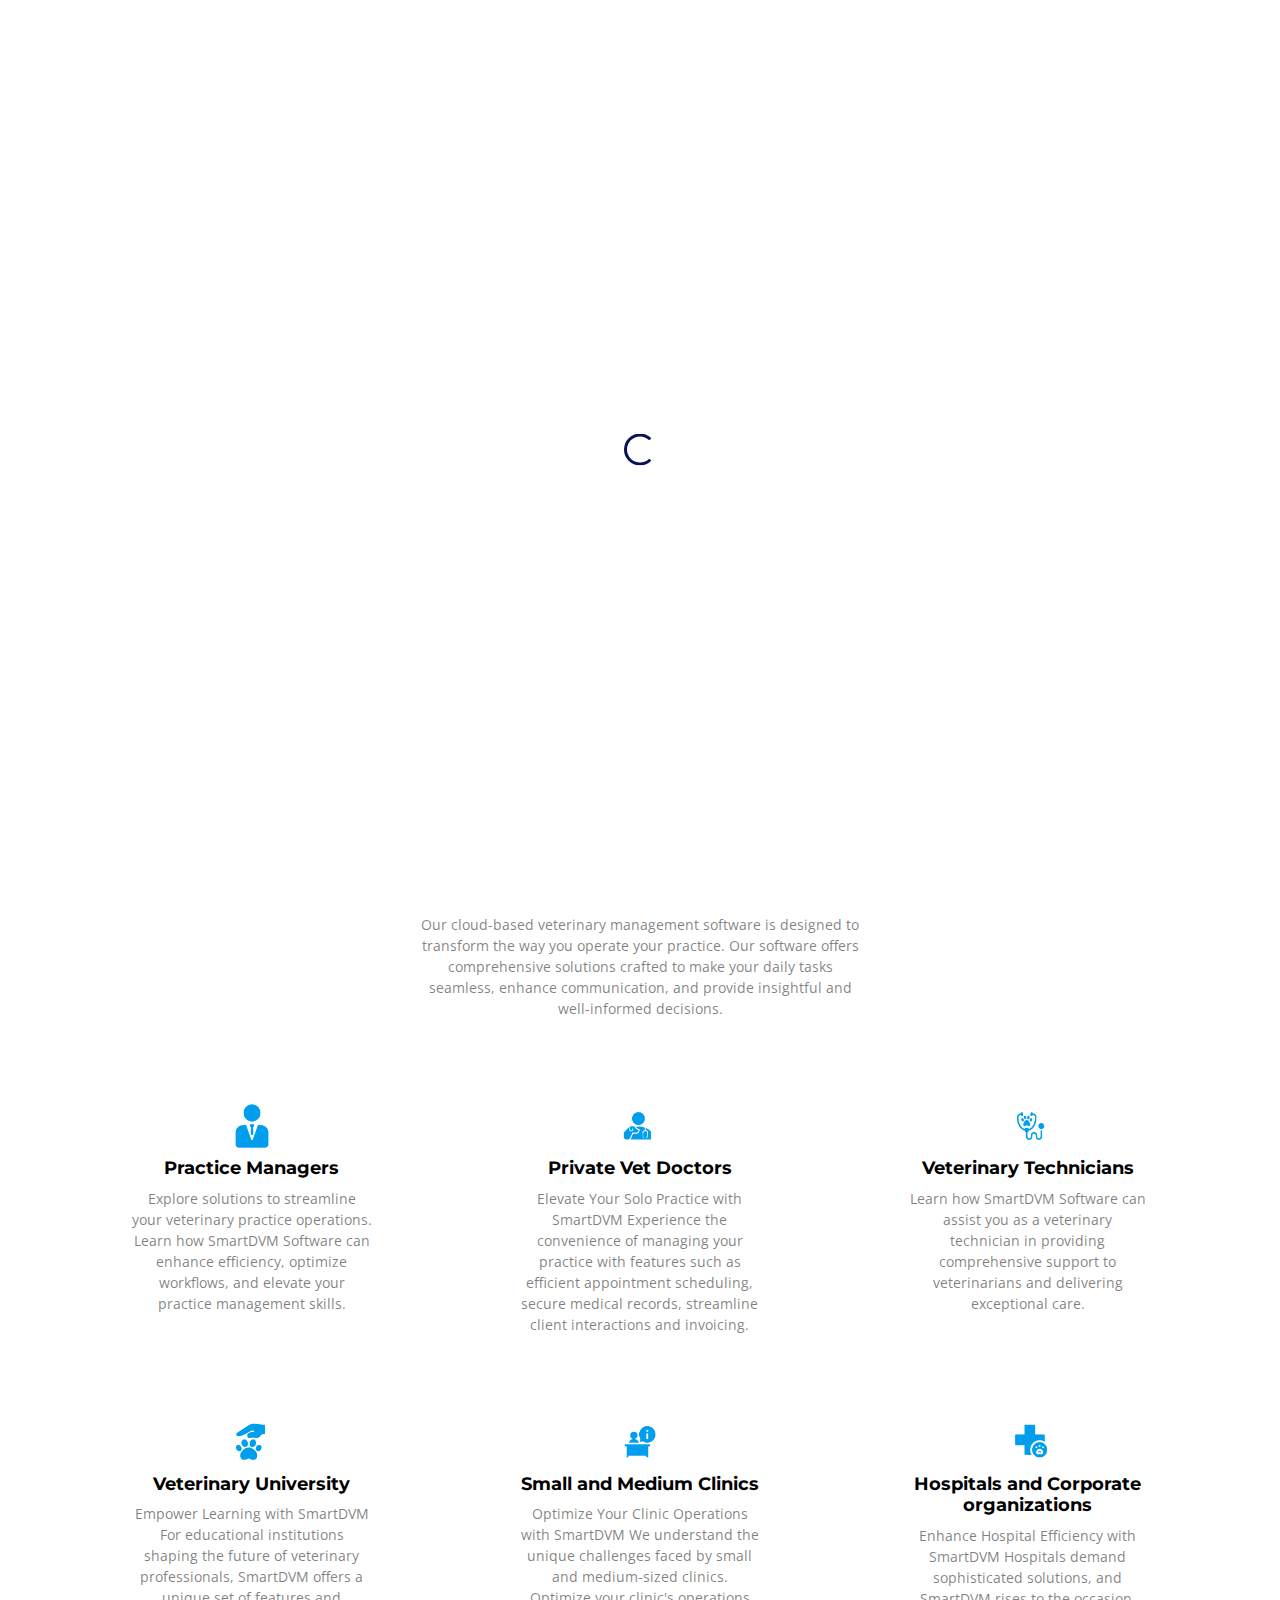
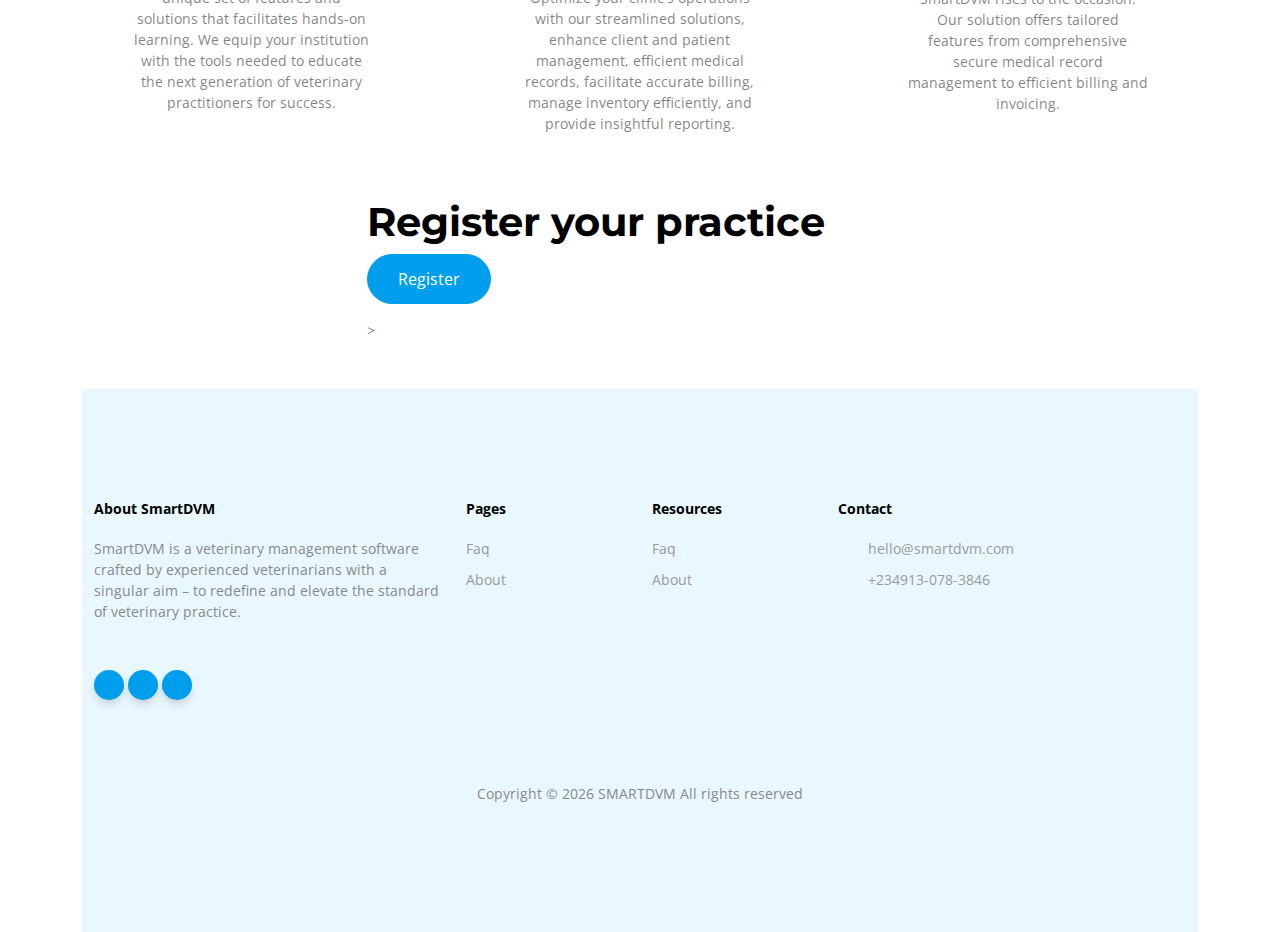
==== index.html @ 069df4ab "Update index.html" ====
<!DOCTYPE html>
<html lang="en">
  <head>
    <!-- Required meta tags -->
    <meta charset="utf-8" />
    <meta name="viewport" content="width=device-width, initial-scale=1" />
    <link rel="preconnect" href="https://fonts.gstatic.com" />
    <link
      href="https://fonts.googleapis.com/css2?family=Montserrat:wght@300;700&family=Open+Sans:wght@400;700&display=swap"
      rel="stylesheet"
    />
    <link
      rel="stylesheet"
      href="https://cdnjs.cloudflare.com/ajax/libs/font-awesome/6.5.1/css/all.min.css"
      integrity="sha512-DTOQO9RWCH3ppGqcWaEA1BIZOC6xxalwEsw9c2QQeAIftl+Vegovlnee1c9QX4TctnWMn13TZye+giMm8e2LwA=="
      crossorigin="anonymous"
      referrerpolicy="no-referrer"
    />
    <link rel="stylesheet" href="fonts/icomoon/style.css" />
    <link rel="stylesheet" href="fonts/flaticon/font/flaticon.css" />

    <link rel="stylesheet" href="css/bootstrap.css" />
    <link rel="stylesheet" href="css/tiny-slider.css" />
    <link rel="stylesheet" href="css/aos.css" />
    <link rel="stylesheet" href="css/style.css" />
    <link rel="stylesheet" href="css/switch.css" />
    <link rel="stylesheet" href="css/other-styles.css" />

    <title>Smartdvm</title>
  </head>
  <body>
    <div class="site-mobile-menu site-navbar-target">
      <div class="site-mobile-menu-header">
        <div class="site-mobile-menu-close">
          <span class="icofont-close js-menu-toggle"></span>
        </div>
      </div>
      <div class="site-mobile-menu-body"></div>
    </div>

    <nav class="site-nav mt-3">
      <div class="container">
        <div class="site-navigation">
          <a href="index.html" class="logo m-0 float-start"
            ><img src="images/logo.png" alt="Image" style="width: 200px"
          /></a>

          <ul
            class="js-clone-nav d-none d-lg-inline-block text-start site-menu float-end"
          >
            <li class="active"><a href="index.html">Home</a></li>
            <li><a href="features.html">Features</a></li>
            <li>
              <a target="_blank" href="https://www.youtube.com/@SmartDVM"
                >Video</a
              >
            </li>
            <li><a href="contact.html">Contact Us</a></li>
            <li><a href="faq.html">Faq</a></li>
            <li class="cta-button"><a href="https://onboarding.smartdvm.com/getting_started/register">Register</a></li>
          </ul>

          <a
            href="#"
            class="burger ml-auto float-right site-menu-toggle js-menu-toggle d-inline-block d-lg-none"
            data-toggle="collapse"
            data-target="#main-navbar"
          >
            <span></span>
          </a>
        </div>
      </div>
    </nav>

    <div class="hero-section">
      <div class="container">
        <div class="row justify-content-between">
          <div class="col-lg-5">
            <span class="subheading mb-2" data-aos="fade-up">Veterinary</span>
            <h1 class="heading mb-3" data-aos="fade-up" data-aos-delay="100">
              Elevating Veterinary Management for 
              <span class="launch">Every Practice!</span>
            </h1>
            <p class="mb-5" data-aos="fade-up" data-aos-delay="200">
              Where innovation meets compassion in the world of veterinary management. 
              Whether you're a  private vet doctor, a small or medium clinic, or a hospital,
               SmartDVM is tailored to meet your  unique needs. Our commitment is to empower 
               you with solutions that redefine efficiency and  elevate the quality of care 
               for your furry patients
            </p>

            <p data-aos="fade-up" data-aos-delay="300">
              <a href="https://onboarding.smartdvm.com/getting_started/register" class="btn btn-primary mr-2">Register</a>
              <a href="contact.html" class="btn btn-outline-primary"
                >Contact us</a
              >
            </p>
          </div>
          <div class="col-lg-6">
            <div class="img-wrap" data-aos="fade-left">
              <img src="images/hero.png" alt="Image" class="img-fluid" />
            </div>
          </div>
        </div>
      </div>
    </div>
    <div class="section pt-0 section-2">
      <div class="container">
        <div class="row mb-5">
          <div class="col-lg-5 mx-auto text-center" data-aos="fade-up">
            <span class="subheading mb-2">SMARTDVM</span>
            <h1 class="heading mb-3">Who Should Use SmartDVM?</h1>

            <p>
              Our cloud-based veterinary management software is designed to transform the way you operate  your practice. 
              Our software offers comprehensive solutions crafted to make your daily tasks  seamless, enhance communication, and provide insightful and well-informed decisions.
            </p>
          </div>
        </div>

        <div class="row g-5 text-center">
          <div class="col-lg-4" data-aos="fade-up" data-aos-delay="0">
            <div class="attendance text-center">
              <div class="icon">
                <!-- <span class="flaticon-trophy"></span> -->
                <img src="images/manager.png" alt="Image" class="img_icon" />
              </div>
              <h3>Practice Managers</h3>
              <p>
                Explore solutions to streamline your veterinary practice
                operations. Learn how SmartDVM Software can enhance efficiency,
                optimize workflows, and elevate your practice management skills.
              </p>
            </div>
          </div>
          <div class="col-lg-4" data-aos="fade-up" data-aos-delay="100">
            <div class="attendance text-center">
              <div class="icon">
                <!-- <span class="flaticon-trophy"></span> -->
                <img
                  src="images/vetenarians.png"
                  alt="Image"
                  class="img_icon"
                />
              </div>
              <h3>Private Vet Doctors</h3>
              <p>
                Elevate Your Solo Practice with SmartDVM 
                Experience the convenience of managing your practice with features such as efficient  
                appointment scheduling, secure medical records, streamline client interactions and invoicing.
              </p>
            </div>
          </div>
          <div class="col-lg-4" data-aos="fade-up" data-aos-delay="200">
            <div class="attendance text-center">
              <div class="icon">
                <!-- <span class="flaticon-trophy"></span> -->
                <img
                  src="images/technicians.png"
                  alt="Image"
                  class="img_icon"
                />
              </div>
              <h3>Veterinary Technicians</h3>
              <p>
                Learn how SmartDVM Software can assist you as a veterinary
                technician in providing comprehensive support to veterinarians
                and delivering exceptional care.
              </p>
            </div>
          </div>

          <div class="col-lg-4" data-aos="fade-up" data-aos-delay="0">
            <div class="attendance text-center">
              <div class="icon">
                <!-- <span class="flaticon-trophy"></span> -->
                <img src="images/assistant.png" alt="Image" class="img_icon" />
              </div>
              <h3>Veterinary University</h3>
              <p>
                Empower Learning with SmartDVM 
              For educational institutions shaping the future of veterinary professionals,
              SmartDVM offers a  unique set of features and solutions that facilitates hands-on learning.
              We equip your institution  with the tools needed to educate the next generation of veterinary practitioners for success. 
              </p>
            </div>
          </div>

          <div class="col-lg-4" data-aos="fade-up" data-aos-delay="0">
            <div class="attendance text-center">
              <div class="icon">
                <!-- <span class="flaticon-trophy"></span> -->
                <img
                  src="images/receptionists.png"
                  alt="Image"
                  class="img_icon"
                />
              </div>
              <h3>Small and Medium Clinics </h3>
              <p>
                Optimize Your Clinic Operations with SmartDVM 
                We understand the unique challenges faced by small and medium-sized clinics.
                Optimize your  clinic's operations with our streamlined solutions, enhance client
                 and patient management,  efficient medical records, facilitate accurate billing,
                  manage inventory efficiently, and provide  insightful reporting.
              </p>
            </div>
          </div>

          <div class="col-lg-4" data-aos="fade-up" data-aos-delay="0">
            <div class="attendance text-center">
              <div class="icon">
                <!-- <span class="flaticon-trophy"></span> -->
                <img src="images/others.png" alt="Image" class="img_icon" />
              </div>
              <h3>Hospitals and Corporate organizations </h3>
              <p>
                Enhance Hospital Efficiency with SmartDVM 
                Hospitals demand sophisticated solutions, and SmartDVM rises to the occasion.
                 Our solution  offers tailored features from comprehensive secure medical record
                  management to efficient billing  and invoicing.                
              </p>
            </div>
          </div>
        </div>
      </div>
    </div>

    <!-- <div class="section section-3">
      <div class="container">
        <div class="row justify-content-between">
          <div class="col-lg-7" data-aos="fade-up">
            <img src="images/agenda.png" alt="Image" class="img-fluid" />
          </div>
          <div class="col-lg-4" data-aos="fade-up" data-aos-delay="100">
            <h3 class="subheading mb-2">Agenda</h3>
            <h2 class="heading mb-4">Event Agenda</h2>

            <ul class="list-check list-unstyled mb-5">
              <li>
                <span class="agenda">9:00 AM - 9:30 AM:</span>
                Registration and Check-in
              </li>
              <li>
                <span class="agenda">9:30 AM - 9:50 AM:</span>
                Opening Remarks
              </li>
              <li>
                <span class="agenda">9:50 AM - 10:00 AM:</span>
                Information Session: About Registrations for Raffle/Prize Draw
              </li>

              <li>
                <span class="agenda">10:00 AM - 10:30 AM:</span>
                Keynote Address: Advancing Veterinary Practice through
                Technology
              </li>
              <li>
                <span class="agenda">10:30 AM - 11:00 AM:</span>
                Tea Break
              </li>
              <li>
                <span class="agenda">11:00 AM - 12:00 PM:</span>
                Panel Discussion: The Impact of Technology on Veterinary
                Practice
              </li>
              <li>
                <span class="agenda">12:00 PM - 1:00 PM:</span>
                Unveiling SmartDVM: Software Demo
              </li>
              <li>
                <span class="agenda">1:00 PM - 2:00 PM:</span>
                Lunch Break
              </li>
              <li>
                <span class="agenda">2:00 PM - 3:00 PM:</span>
                Software Customization: Customizing SmartDVM for Enhanced
                Practice Efficiency
              </li>
              <li>
                <span class="agenda">3:00 PM - 3:30 PM: </span>
                Q & A Session
              </li>
              <li>
                <span class="agenda">3:30 PM - 4:00 PM:</span>
                Raffle/Prize Draw: Introducing SmartDVM First Ambassador
              </li>
              <li>
                <span class="agenda">4:00 PM - : </span>
                Closing Remarks and Networking
              </li>
            </ul>
            <p><a href="#pageForm" class="btn btn-primary">Register now</a></p>
          </div>
        </div>
      </div>
    </div> -->

    <div class="container pt-0">
      <div class="row justify-content-center">
        <div class="col-lg-6 order-lg-2 mb-5 mb-lg-0">
          <div class="section-title mb-5">
            <h2 class="heading" data-aos="fade-up" data-aos-delay="100">
              Register your practice
            </h2>
            <p data-aos="fade-up" data-aos-delay="300">
              <a href="https://onboarding.smartdvm.com/getting_started/register" class="btn btn-primary mr-2">Register</a>
            
            </p>
            >
            <!--<strong class="subtitle" data-aos="fade-up" data-aos-delay="0"
              >Register Now for the SmartDVM Software Launch Event</strong
            >
            
            <p class="subtitle" data-aos="fade-up" data-aos-delay="0">
              Join us on May 22, 2024, at Radisson Hotel, 42/44 Isaac John
              street, GRA, Ikeja, Lagos, Nigeria ,for the unveiling of
              SmartDVM's veterinary software. To secure your spot, please
              complete the registration form below. Early registration is
              recommended as space is limited.
            </p>
          </div>
         <form class="contact-form" id="pageForm" onsubmit="handleSubmit">
            <div class="row">
              <div class="col-6">
                <div class="form-group mb-3">
                  <label class="text-black" for="fname">First name</label>
                  <input type="text" class="form-control" id="fname" />
                </div>
              </div>
              <div class="col-6">
                <div class="form-group mb-3">
                  <label class="text-black" for="lname">Last name</label>
                  <input type="text" class="form-control" id="lname" />
                </div>
              </div>
            </div>
            <div class="form-group mb-3">
              <label class="text-black" for="email">Email address</label>
              <input type="email" class="form-control" id="email" />
            </div>
            <div class="row">
              <div class="col-6">
                <div class="form-group mb-3">
                  <label class="text-black" for="fname">Phone Number</label>
                  <input type="text" class="form-control" id="phone_number" />
                </div>
              </div>
              <div class="col-6">
                <div class="form-group mb-3">
                  <label class="text-black" for="lname">Practice Name</label>
                  <input
                    type="text"
                    class="form-control"
                    id="practice_name"
                    onchange="(e)=>{console.log(e.target.value)}"
                  />
                </div>
              </div>
              <div class="col-12">
                <div class="form-group mb-3">
                  
                  <label class="switch">
                    <input type="checkbox" id="raffleSwitch" />
                    <span class="slider round"></span>
                  </label>
                  <label class="text-black" for="raffleSwitch"
                    >Check this box to enter the prize draw for the Smartdvm
                    launching event</label
                  >
                </div>
              </div>
            </div>

            <button type="submit" class="btn btn-primary">Register</button>
          </form>-->
          <p id="regResponse"></p>
        </div>
      </div>
    </div>

    <div class="site-footer">
      <div class="container">
        <div class="row mb-5">
          <div class="col-md-6 col-lg-4">
            <div class="widget">
              <h3 class="heading">About SmartDVM</h3>
              <p class="mb-5" data-aos="fade-up" data-aos-delay="200">
                SmartDVM is a veterinary management software crafted by 
                experienced veterinarians with a  singular aim – to redefine and 
                elevate the standard of veterinary practice.  
              </p>
            </div>
            <div class="widget">
              <ul class="list-unstyled social">
                <li>
                  <a href="https://twitter.com/Smartdvm1"
                    ><span class="icon-twitter"></span
                  ></a>
                </li>
                <li>
                  <a href="https://www.instagram.com/smartdvm/"
                    ><span class="icon-instagram"></span
                  ></a>
                </li>
                <li>
                  <a href="https://www.facebook.com/smartdvm4vets"
                    ><span class="icon-facebook"></span
                  ></a>
                </li>
              </ul>
            </div>
          </div>
          <div class="col-md-6 col-lg-2 pl-lg-5">
            <div class="widget">
              <h3 class="heading">Pages</h3>
              <ul class="links list-unstyled">
                <li><a href="faq.html">Faq</a></li>
                <li><a href="#">About</a></li>
                <!-- <li><a href="contact.html">Contact</a></li> -->
              </ul>
            </div>
          </div>
          <div class="col-md-6 col-lg-2">
            <div class="widget">
              <h3 class="heading">Resources</h3>
              <ul class="links list-unstyled">
                <li><a href="faq.html">Faq</a></li>
                <li><a href="#">About</a></li>
                <!-- <li><a href="contact.html">Contact</a></li> -->
              </ul>
            </div>
          </div>
          <div class="col-md-6 col-lg-4">
            <div class="widget">
              <h3 class="heading">Contact</h3>
              <ul class="list-unstyled quick-info links">
                <li class="email"><a href="#"> hello@smartdvm.com</a></li>
                <li class="phone"><a href="#">+234913-078-3846</a></li>
                <!-- <li class="address">
                  <a href="#">
                    Radisson Hotel, 42/44 Isaac John street, GRA, Ikeja, Lagos,
                    Nigeria
                  </a>
                </li> -->
              </ul>
            </div>
          </div>
        </div>

        <div class="row">
          <div class="col-lg-12 text-center">
            <p>
              Copyright &copy;
              <script>
                document.write(new Date().getFullYear());
              </script>
              SMARTDVM All rights reserved
            </p>
          </div>
        </div>
      </div>
    </div>

    <!-- Preloader -->
    <div id="overlayer"></div>
    <div class="loader">
      <div class="spinner-border text-primary" role="status">
        <span class="visually-hidden">Loading...</span>
      </div>
    </div>
    <script
      src="https://code.jquery.com/jquery-3.7.1.min.js"
      integrity="sha256-/JqT3SQfawRcv/BIHPThkBvs0OEvtFFmqPF/lYI/Cxo="
      crossorigin="anonymous"
    ></script>
    <script src="js/bootstrap.bundle.min.js"></script>
    <script src="js/tiny-slider.js"></script>
    <script src="js/aos.js"></script>
    <script src="js/navbar.js"></script>
    <script src="js/counter.js"></script>
    <script src="js/custom.js"></script>
    <script src="js/register.js"></script>
  </body>
</html>
---- css/switch.css ----
/* The switch - the box around the slider */
.switch {
    position: relative;
    display: inline-block;
    width: 60px;
    height: 34px;
  }
  
  /* Hide default HTML checkbox */
  .switch input {
    opacity: 0;
    width: 0;
    height: 0;
  }
  
  /* The slider */
  .slider {
    position: absolute;
    cursor: pointer;
    top: 0;
    left: 0;
    right: 0;
    bottom: 0;
    background-color: #ccc;
    transition: .4s;
  }
  
  .slider:before {
    position: absolute;
    content: "";
    height: 26px;
    width: 26px;
    left: 4px;
    bottom: 4px;
    background-color: white;
    transition: .4s;
  }
  
  input:checked + .slider {
    background-color: #2196F3;
  }
  
  input:focus + .slider {
    box-shadow: 0 0 1px #2196F3;
  }
  
  input:checked + .slider:before {
    transform: translateX(26px);
  }
  
  /* Rounded sliders */
  .slider.round {
    border-radius: 34px;
  }
  
  .slider.round:before {
    border-radius: 50%;
  }
---- css/other-styles.css ----
.reg-success{
padding: 20px ;
background-color: #CEEEDB;
color: #09AA49;
font-weight: 700;
margin-top: 10px;
border-radius: 5px;
}

.reg-error{
    padding: 20px ;
    background-color: #FACCCC;
    color: #E50000;
    font-weight: 700;
    margin-top: 10px;
    border-radius: 5px;
    }
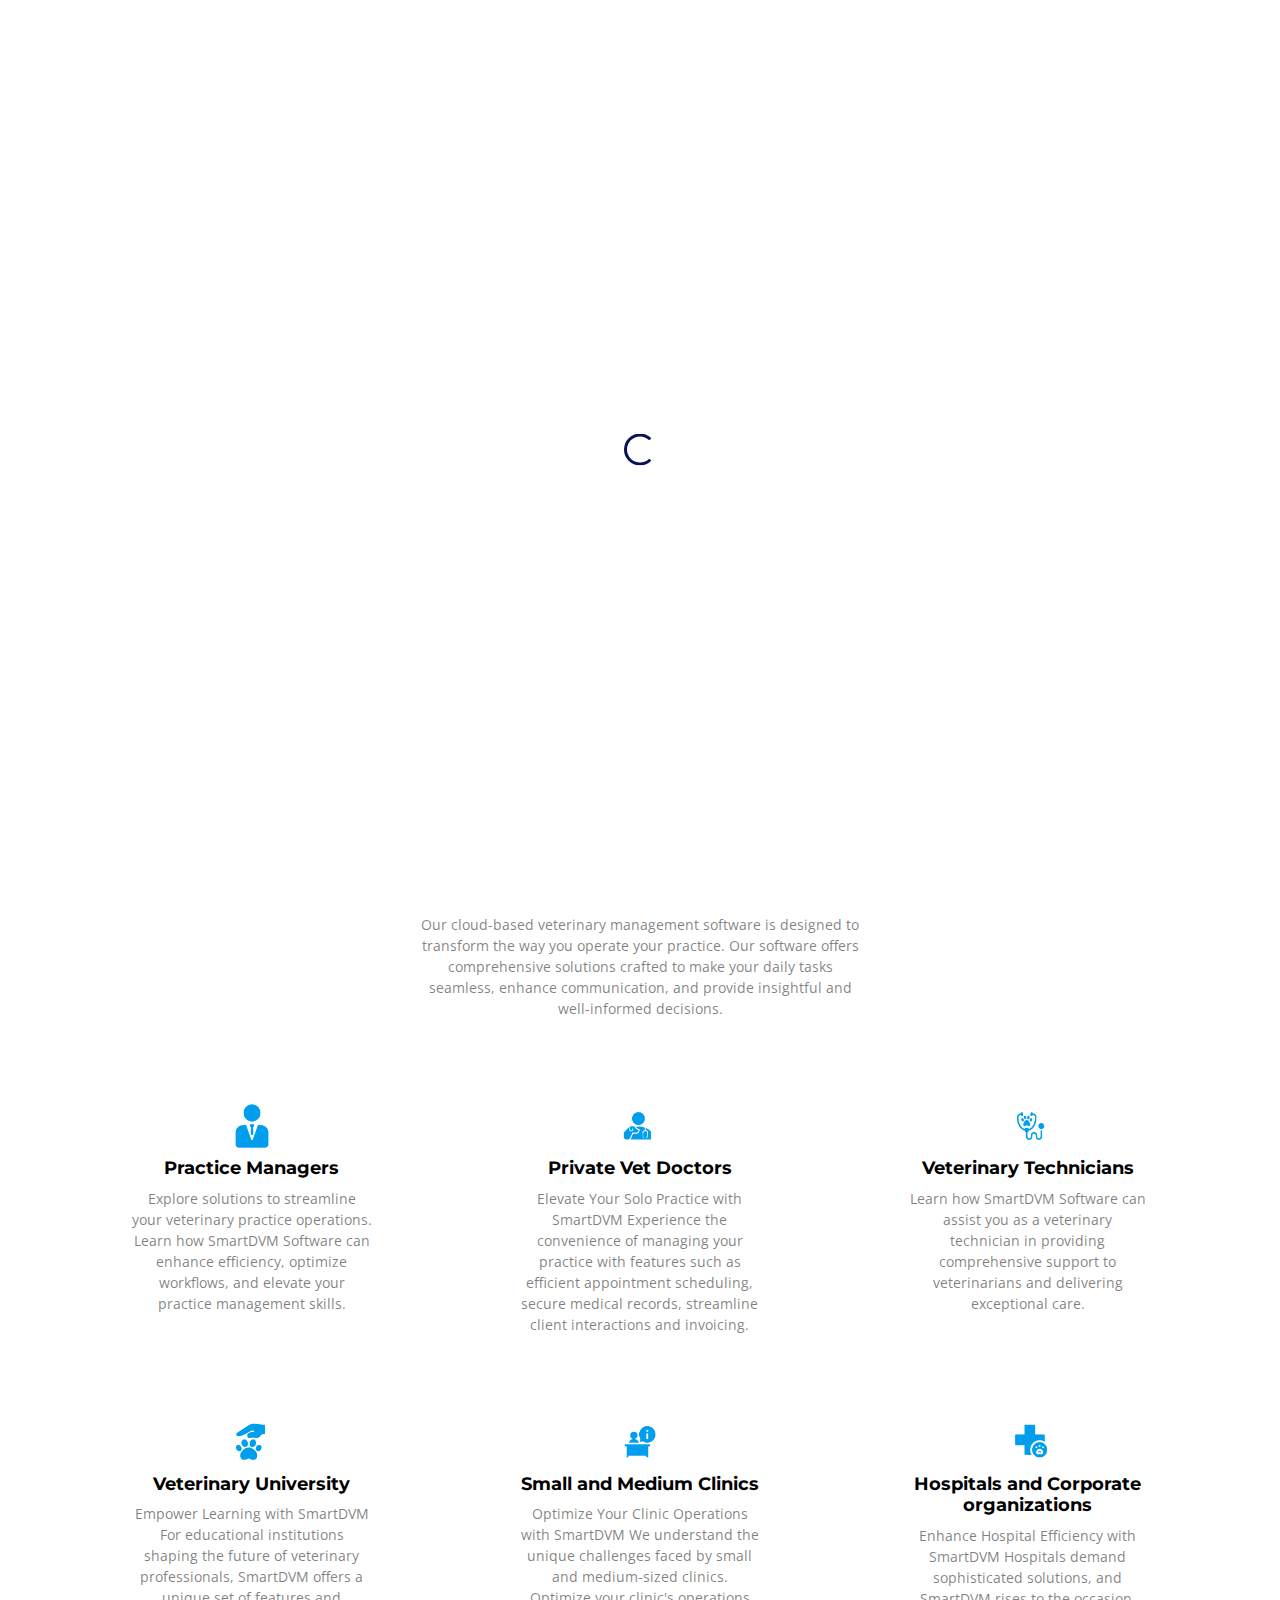
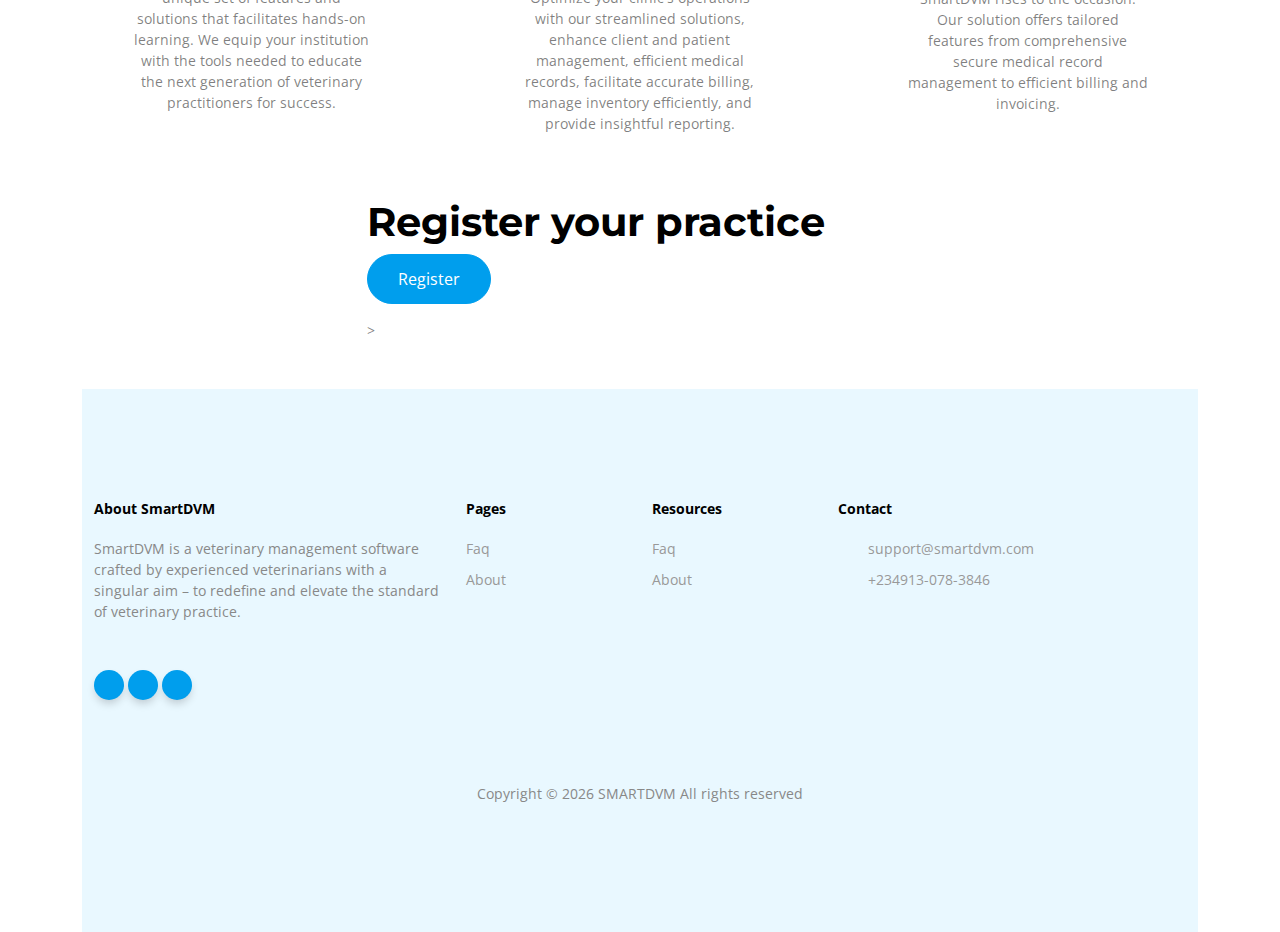
==== commit 92386fa5: "Update the support email address" ====
--- a/index.html
+++ b/index.html
@@ -435,7 +435,7 @@
             <div class="widget">
               <h3 class="heading">Contact</h3>
               <ul class="list-unstyled quick-info links">
-                <li class="email"><a href="#"> hello@smartdvm.com</a></li>
+                <li class="email"><a href="mailto:support@smartdvm.com"> support@smartdvm.com</a></li>
                 <li class="phone"><a href="#">+234913-078-3846</a></li>
                 <!-- <li class="address">
                   <a href="#">
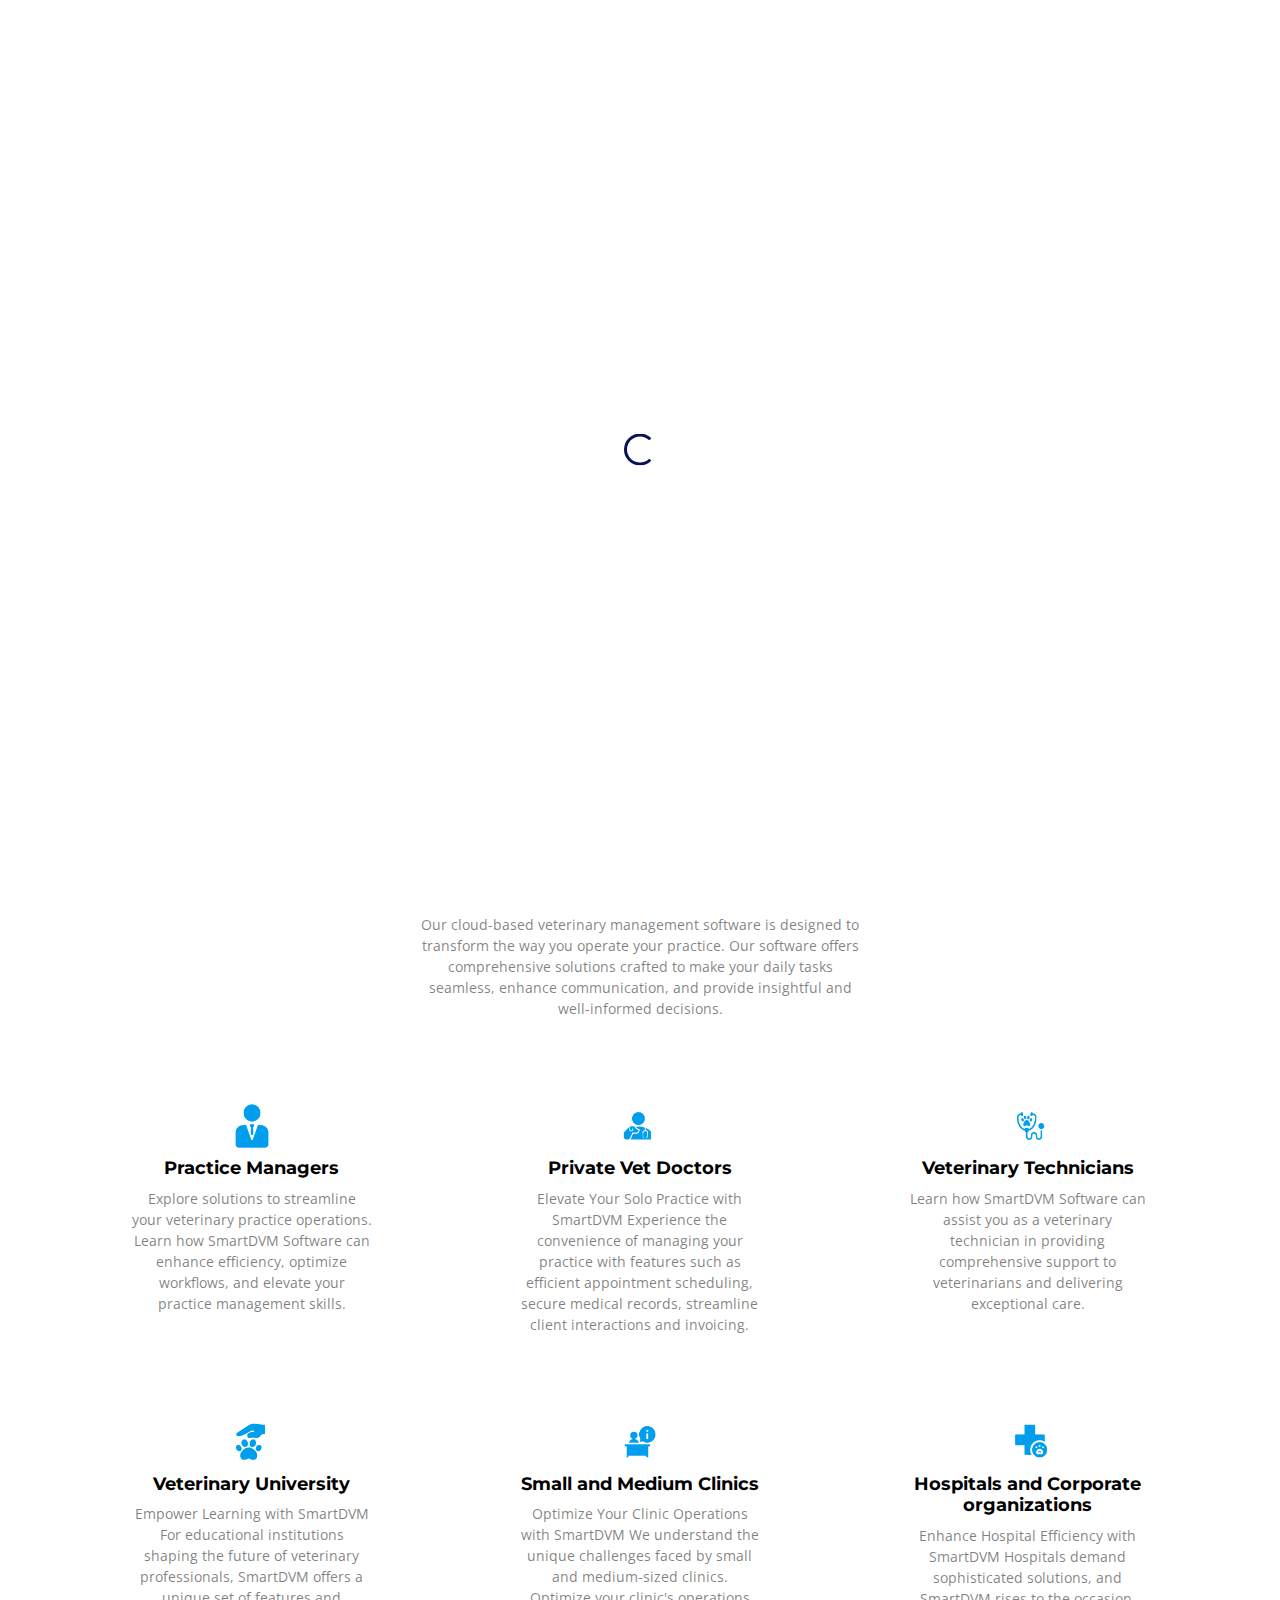
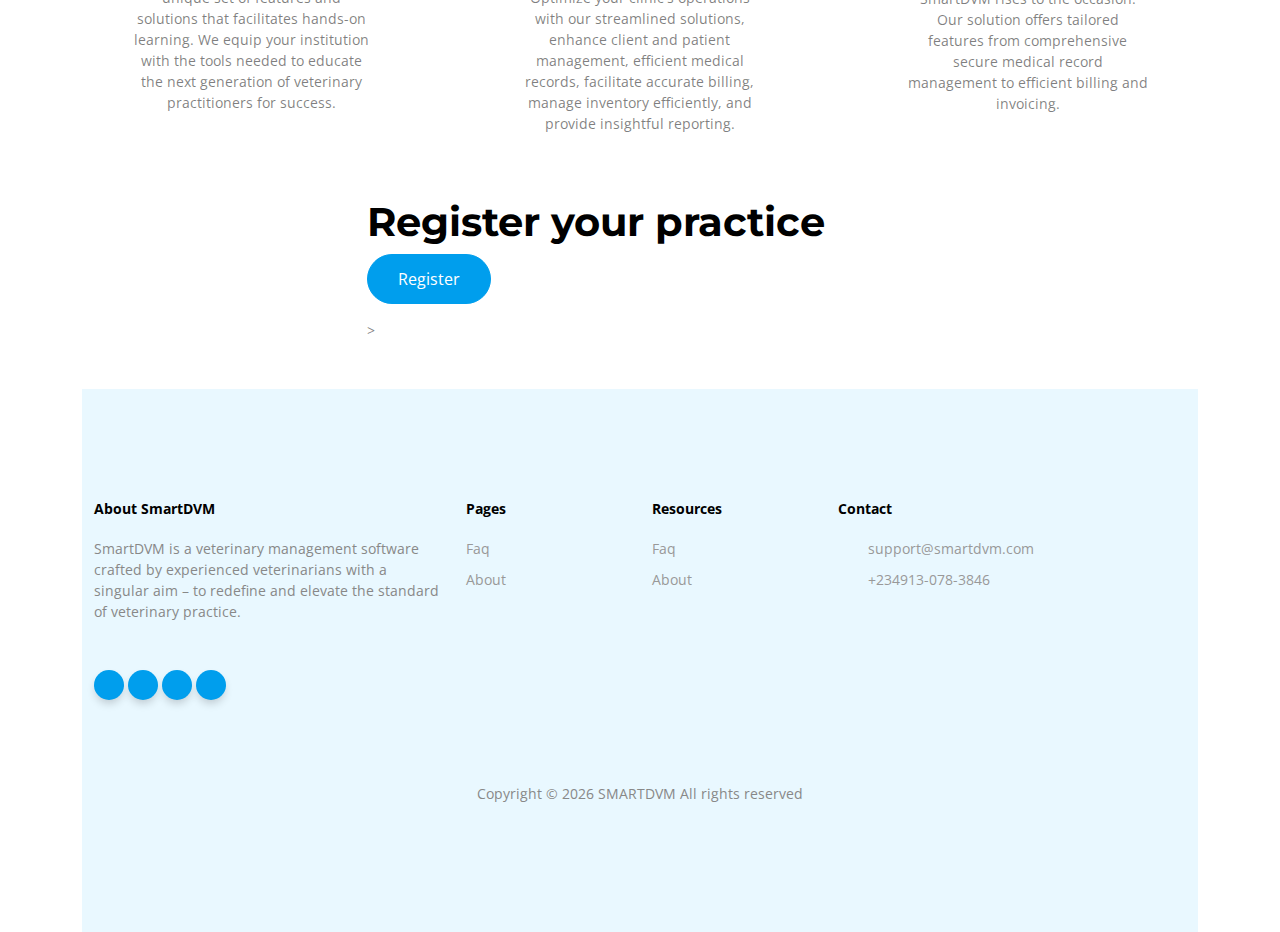
==== commit 096c1c5a: "changes made to the website" ====
--- a/index.html
+++ b/index.html
@@ -16,6 +16,7 @@
       crossorigin="anonymous"
       referrerpolicy="no-referrer"
     />
+    
     <link rel="stylesheet" href="fonts/icomoon/style.css" />
     <link rel="stylesheet" href="fonts/flaticon/font/flaticon.css" />
 
@@ -26,7 +27,9 @@
     <link rel="stylesheet" href="css/switch.css" />
     <link rel="stylesheet" href="css/other-styles.css" />
 
+    <link rel="icon" type="image" href="images/logoIcon.png">
     <title>Smartdvm</title>
+   
   </head>
   <body>
     <div class="site-mobile-menu site-navbar-target">
@@ -49,12 +52,8 @@
             class="js-clone-nav d-none d-lg-inline-block text-start site-menu float-end"
           >
             <li class="active"><a href="index.html">Home</a></li>
+            <li><a href="about.html">About Us</a></li>
             <li><a href="features.html">Features</a></li>
-            <li>
-              <a target="_blank" href="https://www.youtube.com/@SmartDVM"
-                >Video</a
-              >
-            </li>
             <li><a href="contact.html">Contact Us</a></li>
             <li><a href="faq.html">Faq</a></li>
             <li class="cta-button"><a href="https://onboarding.smartdvm.com/getting_started/register">Register</a></li>
@@ -104,6 +103,15 @@
         </div>
       </div>
     </div>
+
+    <!-- WHATSAPP CHAT SECTION -->
+    <div class="whatsapp-section">
+      <a href="https://wa.me/09130783846" target="_blank" class="whatsapp-link">
+        Need help? Chat with us
+      </a>
+      <span class="icon-whatsapp"></span>
+   </div>
+
     <div class="section pt-0 section-2">
       <div class="container">
         <div class="row mb-5">
@@ -379,6 +387,7 @@
       </div>
     </div>
 
+
     <div class="site-footer">
       <div class="container">
         <div class="row mb-5">
@@ -393,13 +402,15 @@
             </div>
             <div class="widget">
               <ul class="list-unstyled social">
+                <!-- <img src="images/twitter.png" /> -->
                 <li>
                   <a href="https://twitter.com/Smartdvm1"
-                    ><span class="icon-twitter"></span
+                    ><span class="fa-brands fa-x-twitter"></span
+                      
                   ></a>
                 </li>
                 <li>
-                  <a href="https://www.instagram.com/smartdvm/"
+                  <a href="https://www.instagram.com/smartdvm4vet"
                     ><span class="icon-instagram"></span
                   ></a>
                 </li>
@@ -408,6 +419,11 @@
                     ><span class="icon-facebook"></span
                   ></a>
                 </li>
+                <li>
+                  <a target="_blank" href="https://www.youtube.com/@SmartDVM"
+                  ><span class="icon-youtube-play"></span
+                  ></a>
+                </li>
               </ul>
             </div>
           </div>
@@ -416,7 +432,7 @@
               <h3 class="heading">Pages</h3>
               <ul class="links list-unstyled">
                 <li><a href="faq.html">Faq</a></li>
-                <li><a href="#">About</a></li>
+                <li><a href="about.html">About</a></li>
                 <!-- <li><a href="contact.html">Contact</a></li> -->
               </ul>
             </div>
@@ -426,7 +442,7 @@
               <h3 class="heading">Resources</h3>
               <ul class="links list-unstyled">
                 <li><a href="faq.html">Faq</a></li>
-                <li><a href="#">About</a></li>
+                <li><a href="about.html">About</a></li>
                 <!-- <li><a href="contact.html">Contact</a></li> -->
               </ul>
             </div>
@@ -436,7 +452,7 @@
               <h3 class="heading">Contact</h3>
               <ul class="list-unstyled quick-info links">
                 <li class="email"><a href="mailto:support@smartdvm.com"> support@smartdvm.com</a></li>
-                <li class="phone"><a href="#">+234913-078-3846</a></li>
+                <li class="phone"><a href="tel:+2349130783846">+234913-078-3846</a></li>
                 <!-- <li class="address">
                   <a href="#">
                     Radisson Hotel, 42/44 Isaac John street, GRA, Ikeja, Lagos,
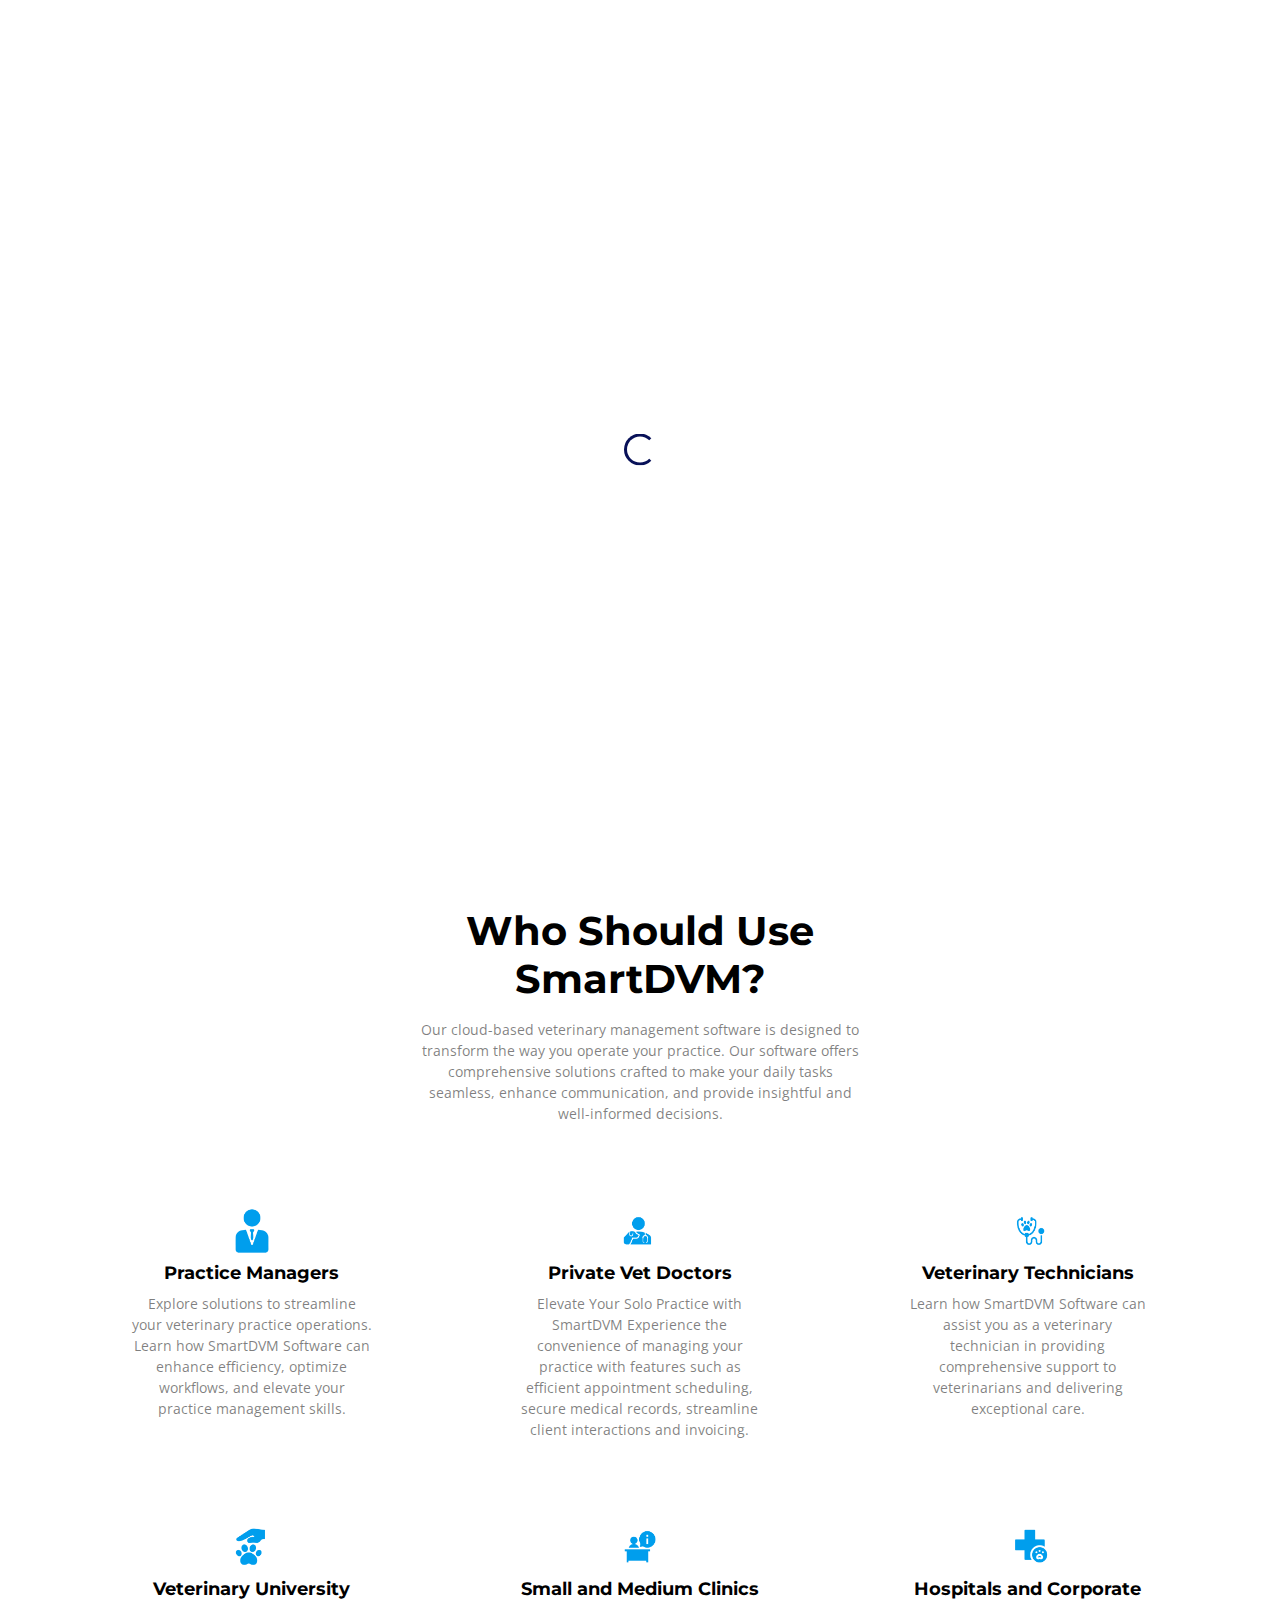
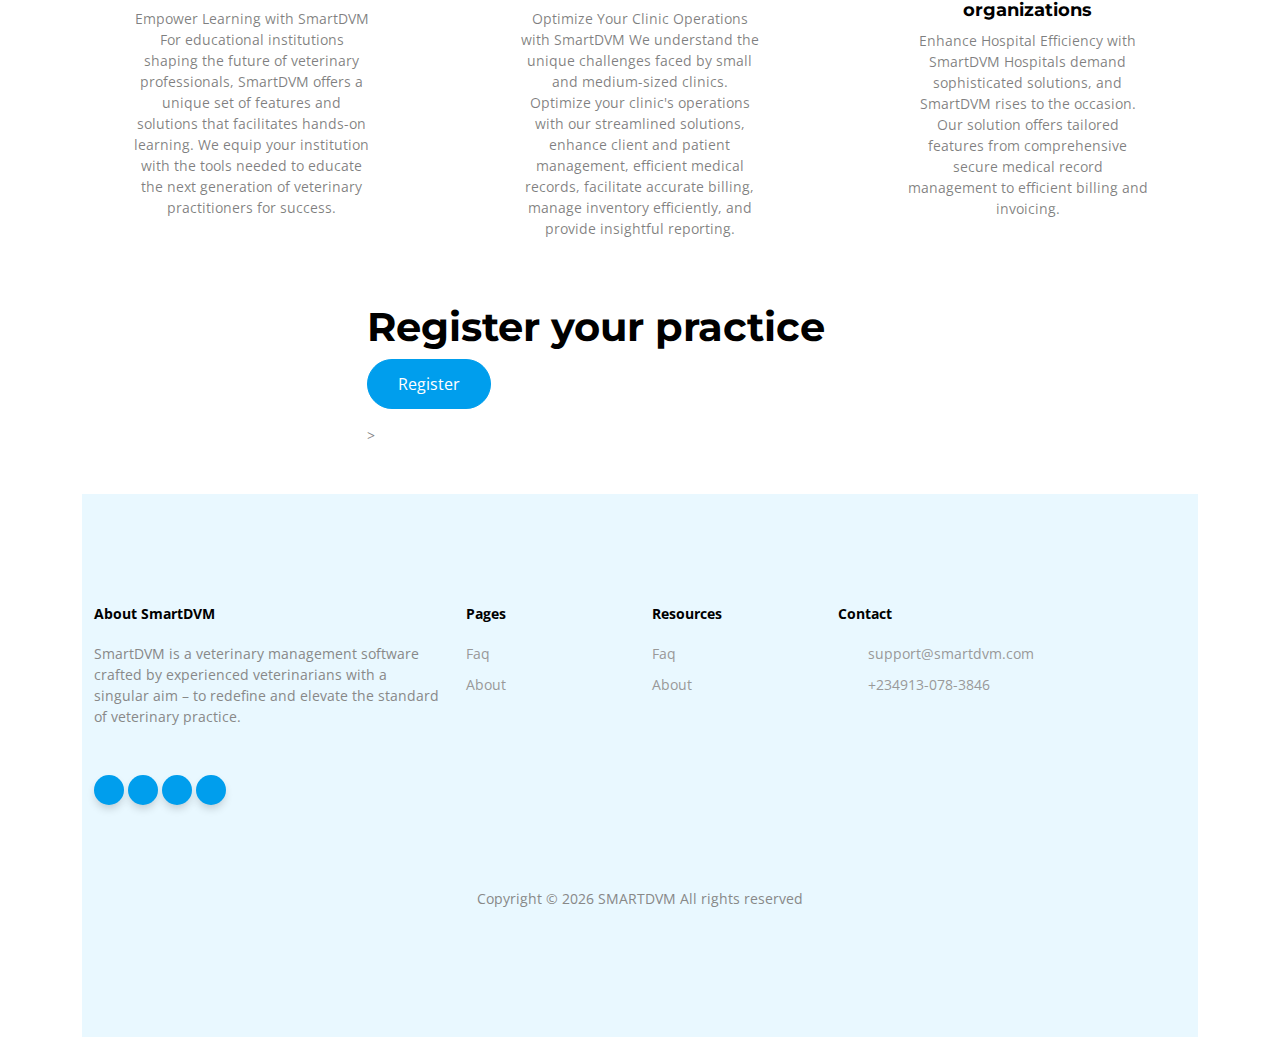
==== commit 93dc3734: "changes" ====
--- a/index.html
+++ b/index.html
@@ -105,12 +105,12 @@
     </div>
 
     <!-- WHATSAPP CHAT SECTION -->
-    <div class="whatsapp-section">
+    <div class="whatsapp-section"></div>
       <a href="https://wa.me/09130783846" target="_blank" class="whatsapp-link">
         Need help? Chat with us
       </a>
       <span class="icon-whatsapp"></span>
-   </div>
+    </div>
 
     <div class="section pt-0 section-2">
       <div class="container">
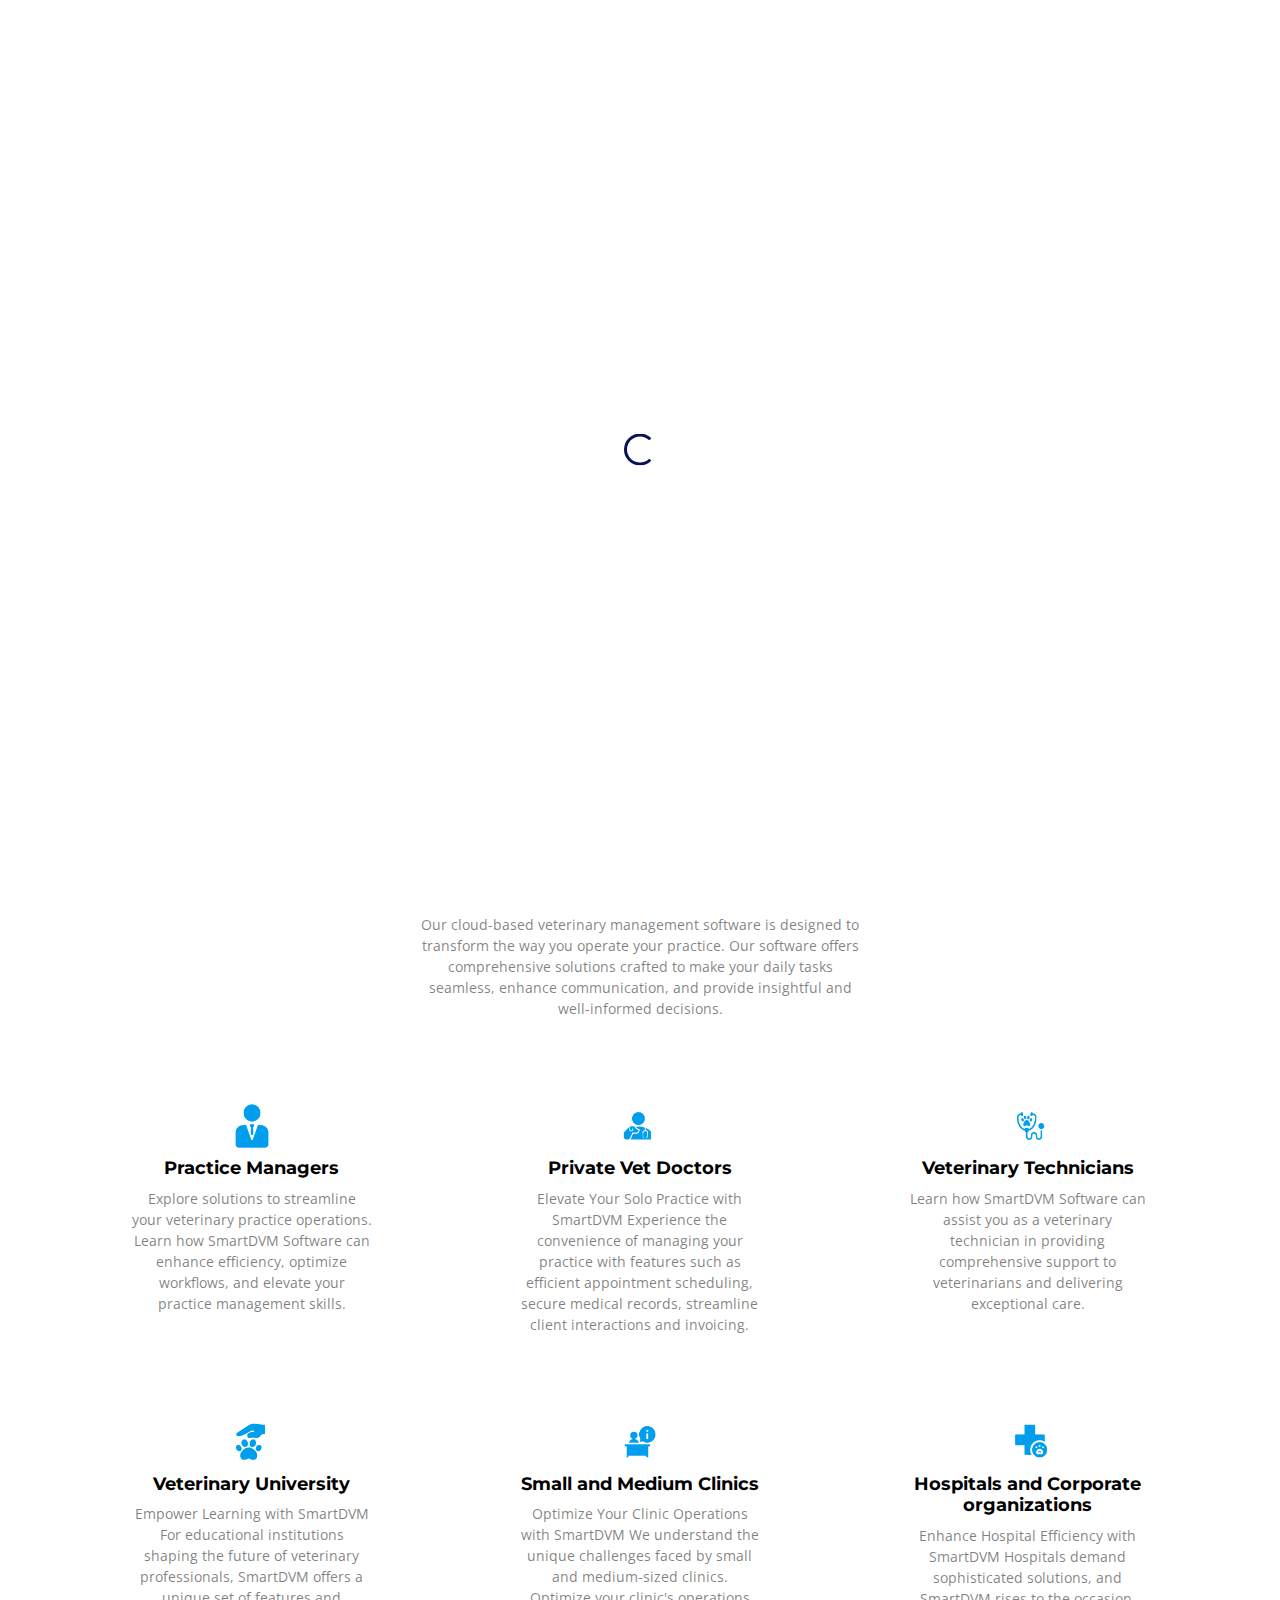
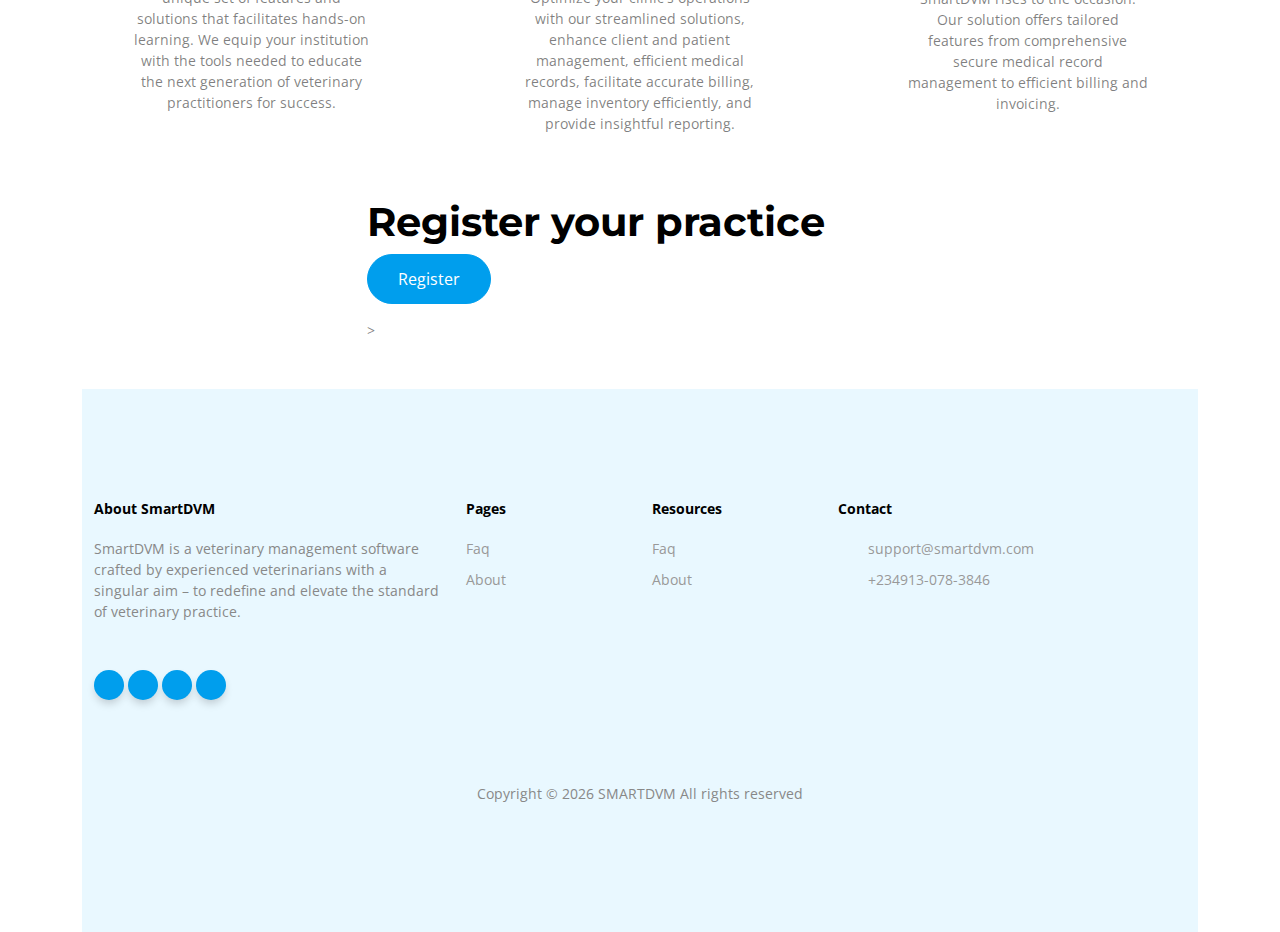
==== commit 0751fc08: "changes" ====
--- a/index.html
+++ b/index.html
@@ -105,12 +105,13 @@
     </div>
 
     <!-- WHATSAPP CHAT SECTION -->
-    <div class="whatsapp-section"></div>
+    <div class="whatsapp-section">
       <a href="https://wa.me/09130783846" target="_blank" class="whatsapp-link">
         Need help? Chat with us
       </a>
       <span class="icon-whatsapp"></span>
     </div>
+
 
     <div class="section pt-0 section-2">
       <div class="container">
@@ -130,7 +131,6 @@
           <div class="col-lg-4" data-aos="fade-up" data-aos-delay="0">
             <div class="attendance text-center">
               <div class="icon">
-                <!-- <span class="flaticon-trophy"></span> -->
                 <img src="images/manager.png" alt="Image" class="img_icon" />
               </div>
               <h3>Practice Managers</h3>
@@ -144,7 +144,6 @@
           <div class="col-lg-4" data-aos="fade-up" data-aos-delay="100">
             <div class="attendance text-center">
               <div class="icon">
-                <!-- <span class="flaticon-trophy"></span> -->
                 <img
                   src="images/vetenarians.png"
                   alt="Image"
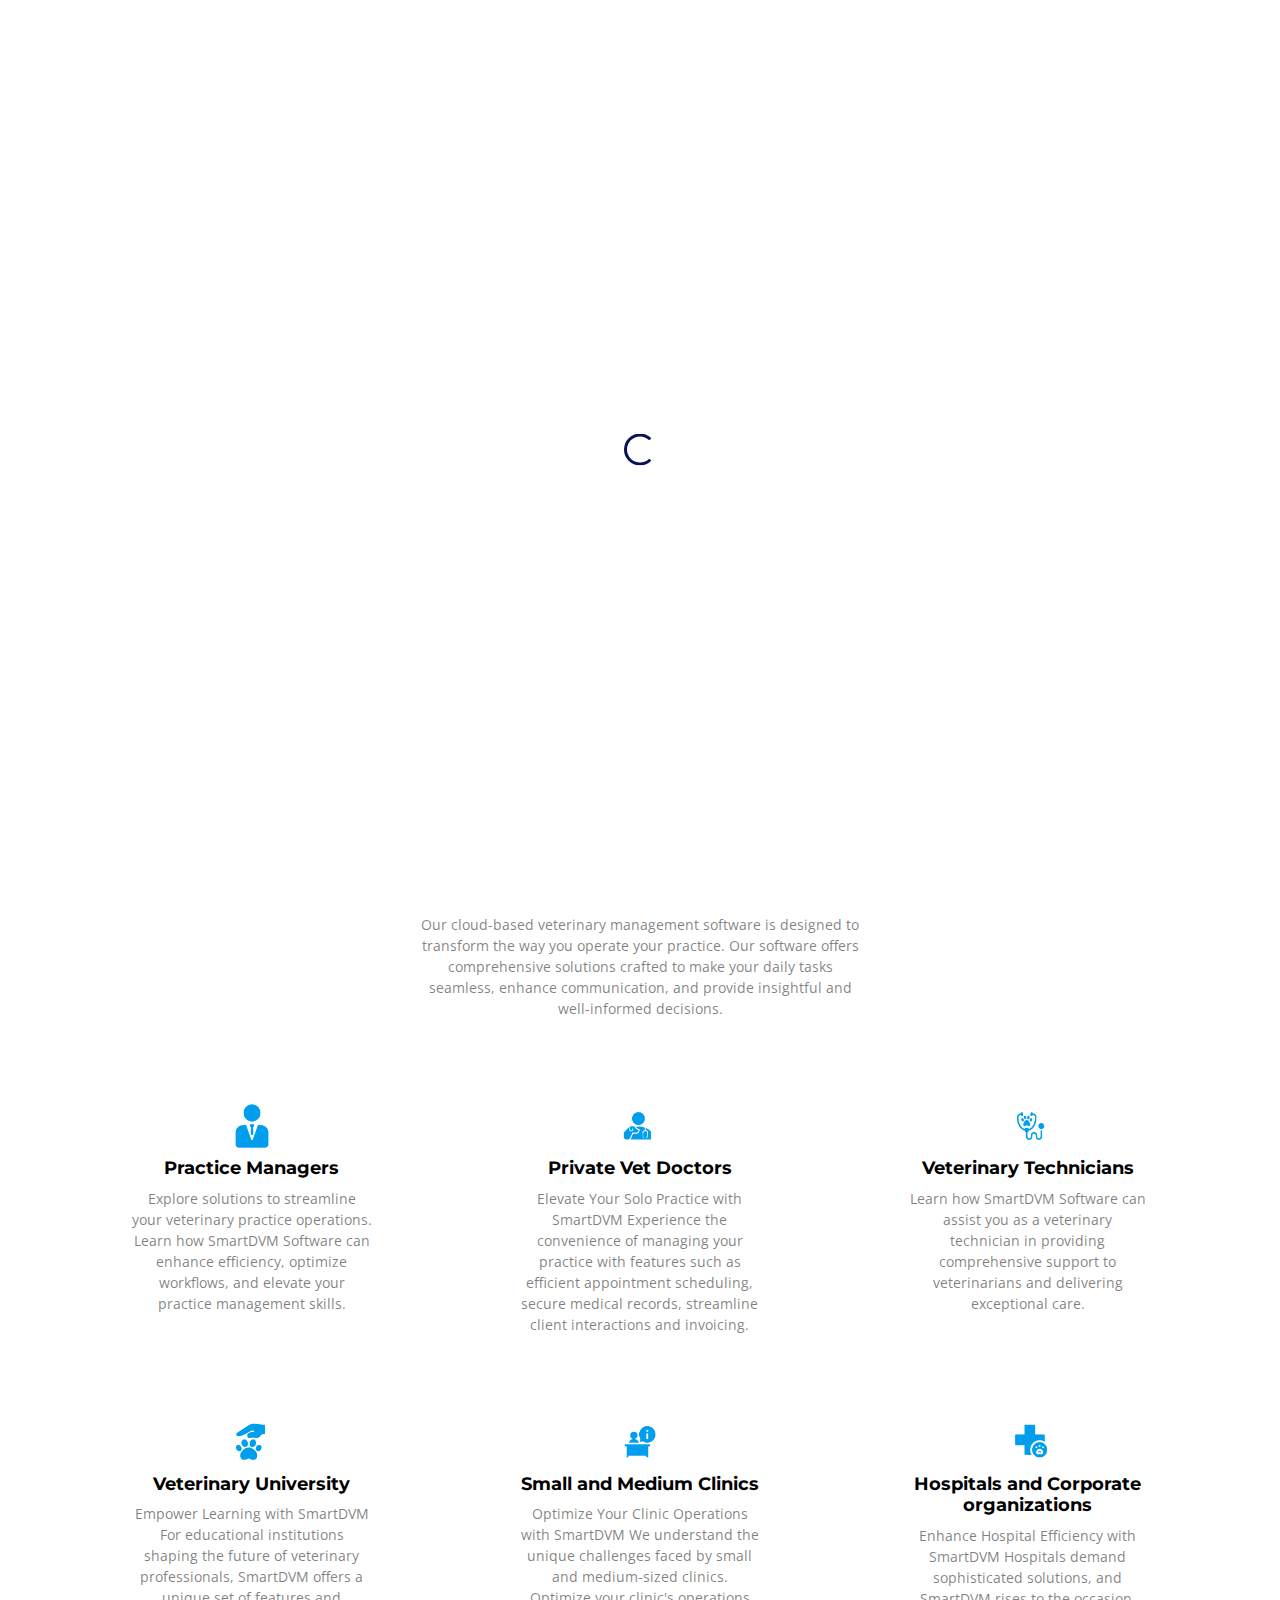
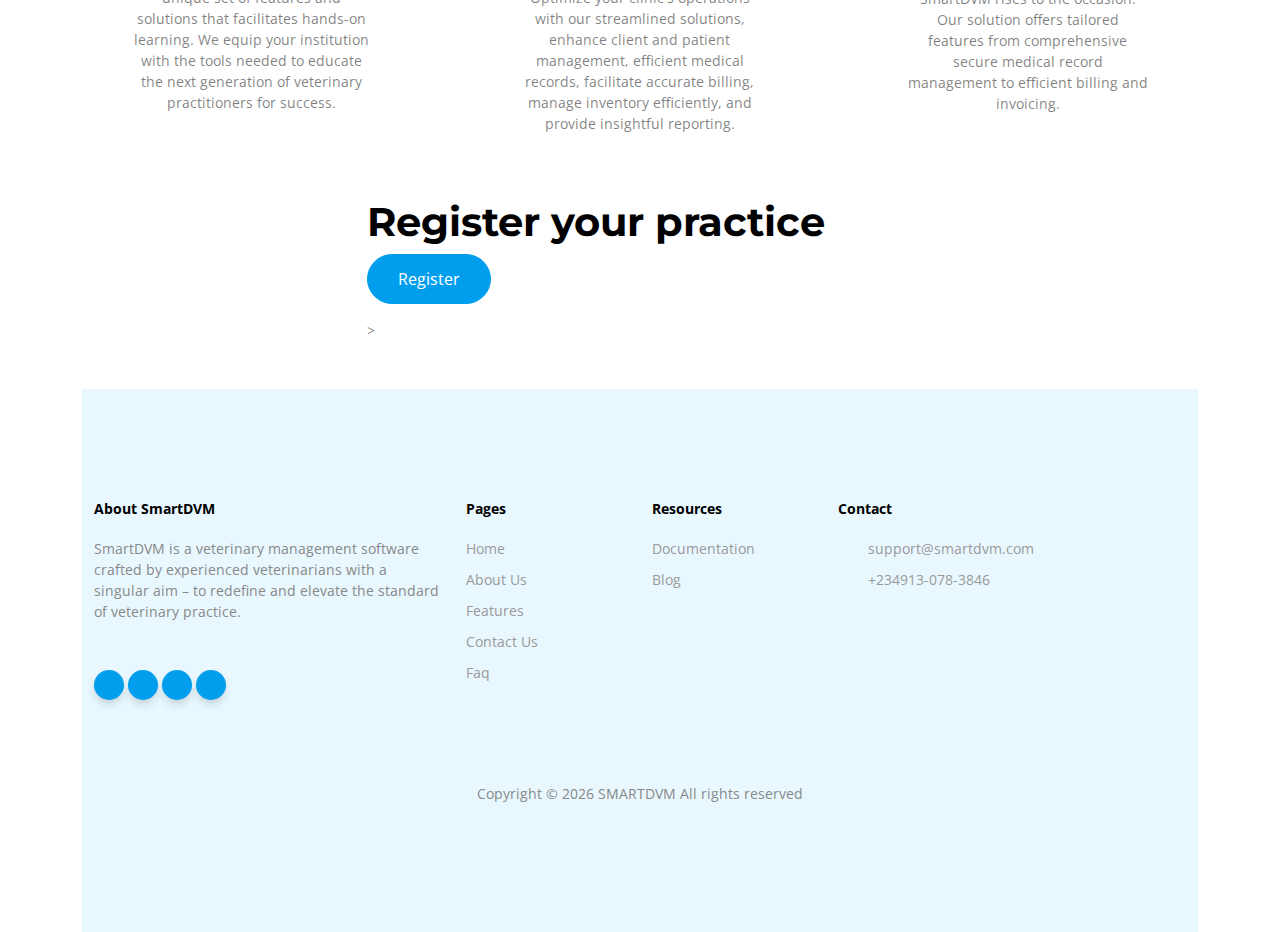
==== commit 864127db: "updates" ====
--- a/index.html
+++ b/index.html
@@ -109,7 +109,7 @@
       <a href="https://wa.me/09130783846" target="_blank" class="whatsapp-link">
         Need help? Chat with us
       </a>
-      <span class="icon-whatsapp"></span>
+      <a href="https://wa.me/09130783846"><span class="icon-whatsapp"></span></a>
     </div>
 
 
@@ -430,8 +430,11 @@
             <div class="widget">
               <h3 class="heading">Pages</h3>
               <ul class="links list-unstyled">
+                <li><a href="index.html">Home</a></li>
+                <li><a href="about.html">About Us</a></li>
+                <li><a href="features.html">Features</a></li>
+                <li><a href="contact.html">Contact Us</a></li>
                 <li><a href="faq.html">Faq</a></li>
-                <li><a href="about.html">About</a></li>
                 <!-- <li><a href="contact.html">Contact</a></li> -->
               </ul>
             </div>
@@ -440,8 +443,8 @@
             <div class="widget">
               <h3 class="heading">Resources</h3>
               <ul class="links list-unstyled">
-                <li><a href="faq.html">Faq</a></li>
-                <li><a href="about.html">About</a></li>
+                <li><a href="#">Documentation</a></li>
+                <li><a href="#">Blog</a></li>
                 <!-- <li><a href="contact.html">Contact</a></li> -->
               </ul>
             </div>
